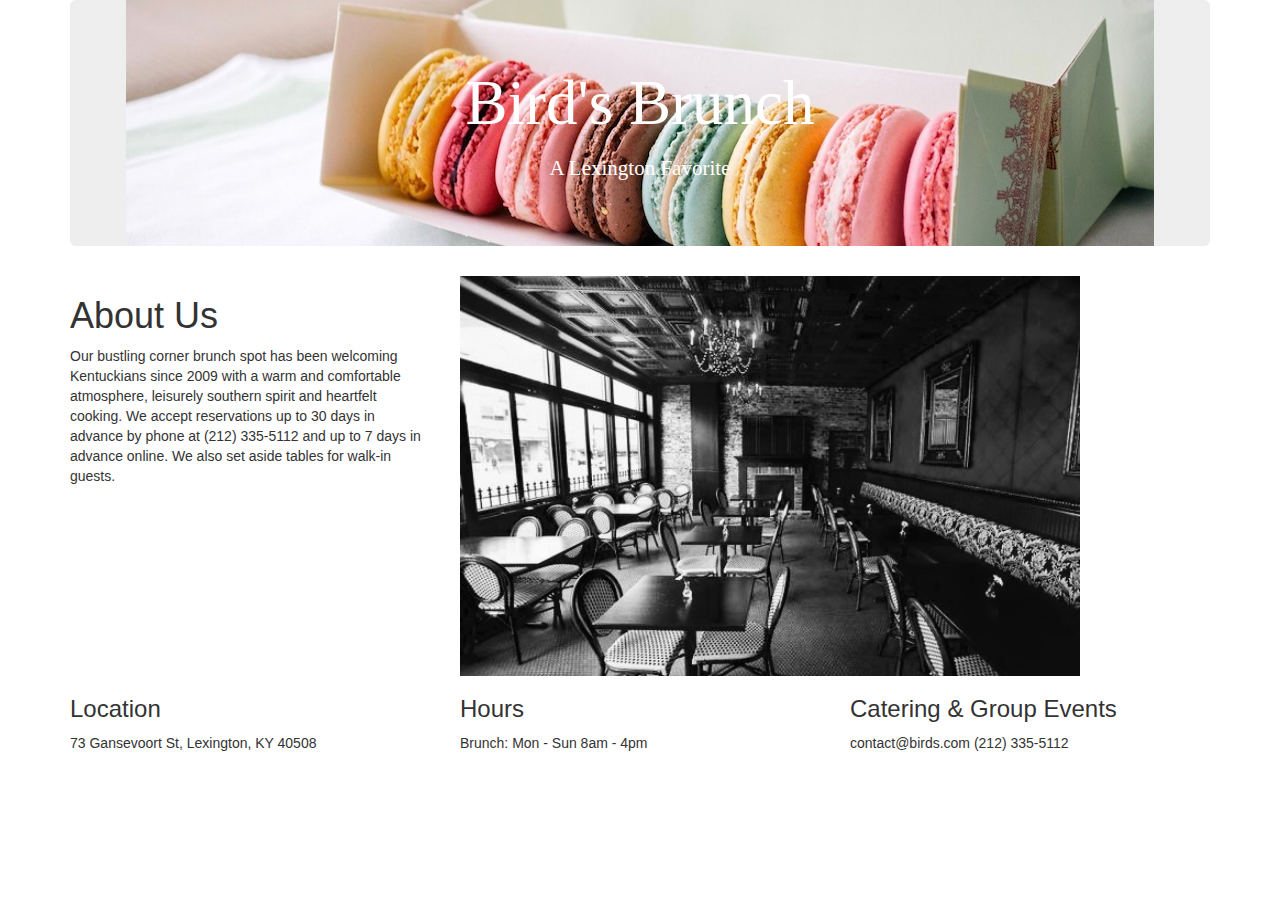
==== index.html @ f9a64cd1 "Initializing the folder" ====
<!DOCTYPE html>
<html>
<head>
 <title>
   Welcome to - Home
 </title>
<style>
.jumbotron{
 background-image: url("images/mac.jpg");
 background-repeat: no-repeat;
 background-position: center;

}
.h1{ color: white}

</style>

 <!-- Get Bootstrap from here: http://getbootstrap.com/getting-started/ -->

 <link rel="stylesheet" href="https://maxcdn.bootstrapcdn.com/bootstrap/3.3.7/css/bootstrap.min.css" integrity="sha384-BVYiiSIFeK1dGmJRAkycuHAHRg32OmUcww7on3RYdg4Va+PmSTsz/K68vbdEjh4u" crossorigin="anonymous">
 <link href="https://fonts.googleapis.com/css?family=Amatic+SC|Open+Sans+Condensed:300" rel="stylesheet">
</head>
<body>
 <div class="container">
   <div class="jumbotron text-center">
     <p>
       <h1>
         <font face="playfairdisplay" color="white">Bird's Brunch</font>
       </h1>
       </p>
       <p>
         <font face="playfairdisplay" color="white">A Lexington Favorite</font>
       </p>
   </div>
 </div>

</body>
<body>

  <div class="container">
    <div class="row">
      <div class="col-sm-4">
        <h1>About Us</h1>
        Our bustling corner brunch spot has been welcoming Kentuckians since 2009 with a warm and comfortable atmosphere, leisurely southern spirit and heartfelt cooking. We accept reservations up to 30 days in advance by phone at (212) 335-5112 and up to 7 days in advance online. We also set aside tables for walk-in guests.      </div>
      <div class="col-sm-4">
        <img src="images/blackandwhite.jpg" width="620px", height="400px"/>
      </div>
    </div>
  </div>

  <div class="container">
    <div class="row">
      <div class="col-sm-4">
        <h3>Location</h3>
        73 Gansevoort St, Lexington, KY 40508
      </div>
      <div class="col-sm-4">
        <h3>Hours</h3>
        Brunch:
        Mon - Sun 8am - 4pm
      </div>
      <div class="col-sm-4">
        <h3>Catering & Group Events</h3>
        contact@birds.com
        (212) 335-5112
      </div>
    </div>
  </div>

</body>

</html>
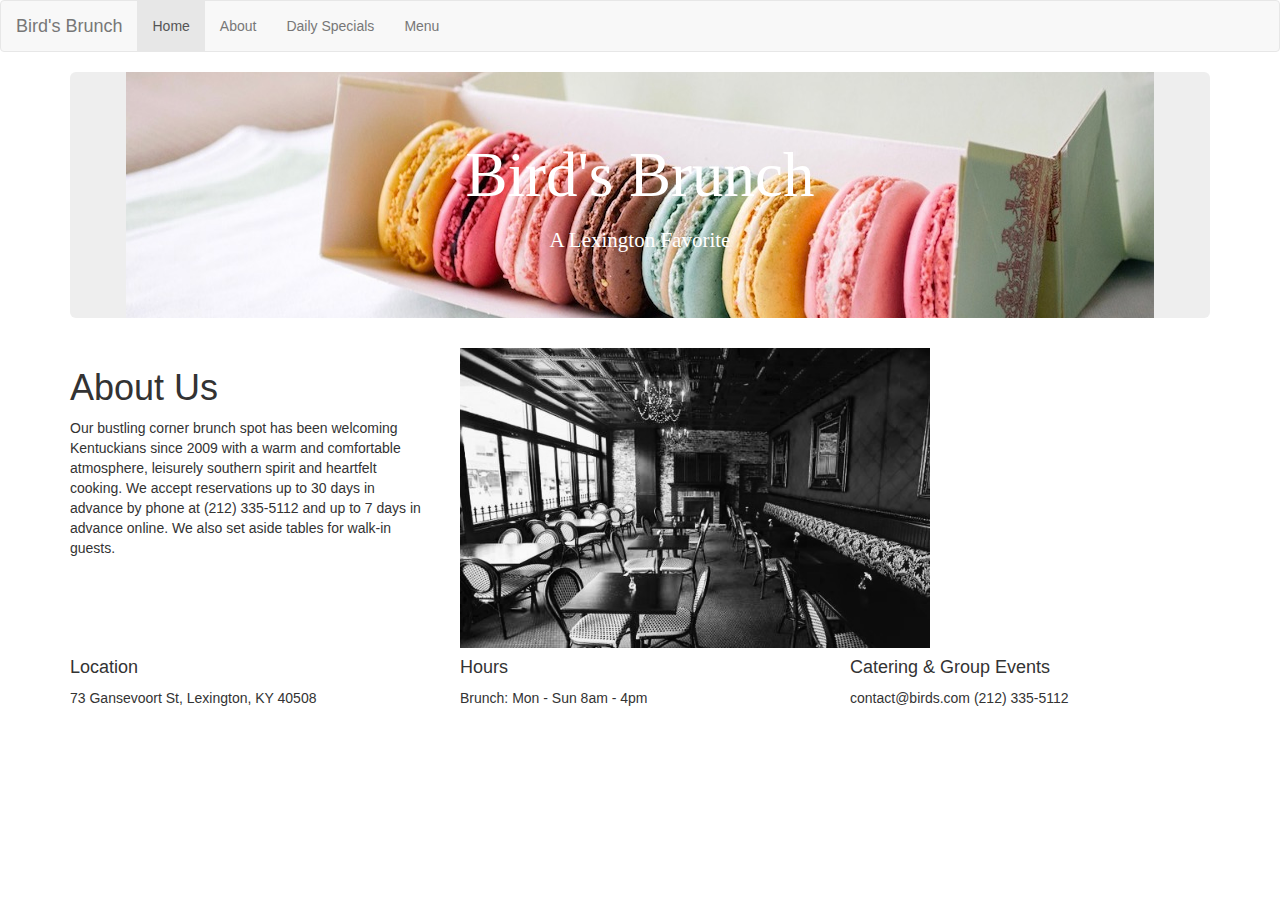
==== commit 22459fa0: "today" ====
--- a/index.html
+++ b/index.html
@@ -14,6 +14,21 @@
 .h1{ color: white}
 
 </style>
+<body>
+  <nav class="navbar navbar-default">
+  <div class="container-fluid">
+    <div class="navbar-header">
+      <a class="navbar-brand" href="#">Bird's Brunch</a>
+    </div>
+    <ul class="nav navbar-nav">
+      <li class="active"><a href="#">Home</a></li>
+      <li><a href="#">About</a></li>
+      <li><a href="#">Daily Specials</a></li>
+      <li><a href="#">Menu</a></li>
+    </ul>
+  </div>
+</nav>
+</body>
 
  <!-- Get Bootstrap from here: http://getbootstrap.com/getting-started/ -->
 
@@ -43,7 +58,7 @@
         <h1>About Us</h1>
         Our bustling corner brunch spot has been welcoming Kentuckians since 2009 with a warm and comfortable atmosphere, leisurely southern spirit and heartfelt cooking. We accept reservations up to 30 days in advance by phone at (212) 335-5112 and up to 7 days in advance online. We also set aside tables for walk-in guests.      </div>
       <div class="col-sm-4">
-        <img src="images/blackandwhite.jpg" width="620px", height="400px"/>
+        <img src="images/blackandwhite.jpg" width="470px", height="300px"/>
       </div>
     </div>
   </div>
@@ -51,17 +66,18 @@
   <div class="container">
     <div class="row">
       <div class="col-sm-4">
-        <h3>Location</h3>
+        <h4>Location</h4>
         73 Gansevoort St, Lexington, KY 40508
       </div>
       <div class="col-sm-4">
-        <h3>Hours</h3>
+        <h4>Hours</h4>
         Brunch:
         Mon - Sun 8am - 4pm
       </div>
       <div class="col-sm-4">
-        <h3>Catering & Group Events</h3>
+        <h4>Catering & Group Events</h4>
         contact@birds.com
+
         (212) 335-5112
       </div>
     </div>
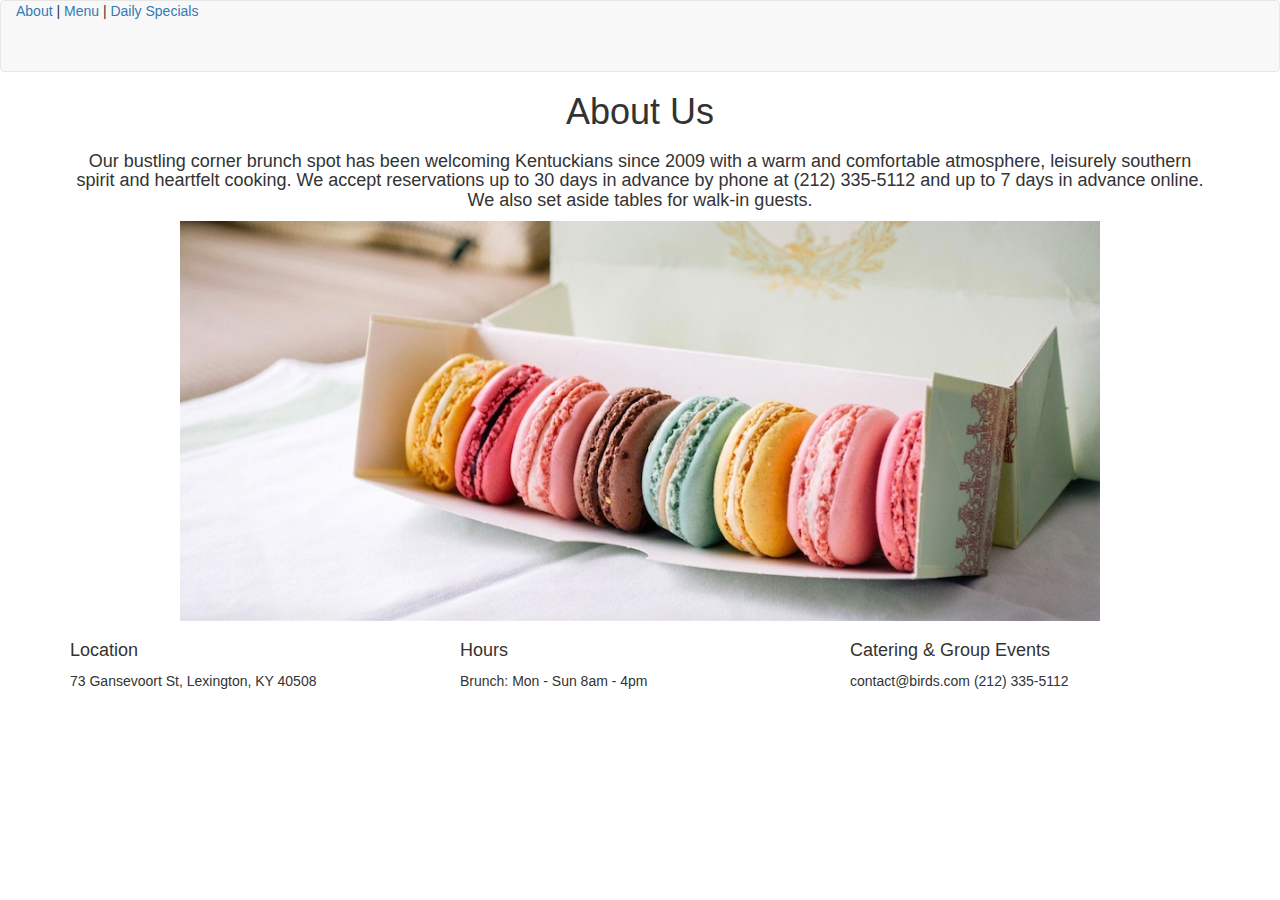
==== commit a2ea5a88: "y" ====
--- a/index.html
+++ b/index.html
@@ -2,31 +2,15 @@
 <html>
 <head>
  <title>
-   Welcome to - Home
+   About Bird's Brunch
  </title>
-<style>
-.jumbotron{
- background-image: url("images/mac.jpg");
- background-repeat: no-repeat;
- background-position: center;
-
-}
-.h1{ color: white}
-
-</style>
 <body>
   <nav class="navbar navbar-default">
   <div class="container-fluid">
     <div class="navbar-header">
-      <a class="navbar-brand" href="#">Bird's Brunch</a>
+      <div id="nav"><a href="index.html">About</a> | <a href="menu.html">Menu</a> | <a href="special.html">Daily Specials</a> </div>
+      <a class="navbar-brand" href="#"></a>
     </div>
-    <ul class="nav navbar-nav">
-      <li class="active"><a href="#">Home</a></li>
-      <li><a href="#">About</a></li>
-      <li><a href="#">Daily Specials</a></li>
-      <li><a href="#">Menu</a></li>
-    </ul>
-  </div>
 </nav>
 </body>
 
@@ -36,33 +20,43 @@
  <link href="https://fonts.googleapis.com/css?family=Amatic+SC|Open+Sans+Condensed:300" rel="stylesheet">
 </head>
 <body>
- <div class="container">
-   <div class="jumbotron text-center">
-     <p>
-       <h1>
-         <font face="playfairdisplay" color="white">Bird's Brunch</font>
-       </h1>
-       </p>
-       <p>
-         <font face="playfairdisplay" color="white">A Lexington Favorite</font>
-       </p>
+  <center>
+  <p>
+    <h1>About Us</h1>
+    </p>
+    <center>
+      <div class="container">
+        <div class="row">
+          <div class="col-sm-12">
+          <p>
+            <h4>
+          <font>Our bustling corner brunch spot has been welcoming Kentuckians since 2009 with a warm and comfortable atmosphere, leisurely southern spirit and heartfelt cooking. We accept reservations up to 30 days in advance by phone at (212) 335-5112 and up to 7 days in advance online. We also set aside tables for walk-in guests.</font>     </div>
+</h4>
+</p3>
+        </div>
+      </div>
+    </center>
+  </center>
+     <div class="container">
+     <center>
+       <img src="images/mac.jpg" width="920px", height="400px"/>
+  </center>
+     </div>
    </div>
+<div>
+  <p>
+
+  </p>
  </div>
 
 </body>
 <body>
 
-  <div class="container">
-    <div class="row">
-      <div class="col-sm-4">
-        <h1>About Us</h1>
-        Our bustling corner brunch spot has been welcoming Kentuckians since 2009 with a warm and comfortable atmosphere, leisurely southern spirit and heartfelt cooking. We accept reservations up to 30 days in advance by phone at (212) 335-5112 and up to 7 days in advance online. We also set aside tables for walk-in guests.      </div>
-      <div class="col-sm-4">
-        <img src="images/blackandwhite.jpg" width="470px", height="300px"/>
-      </div>
-    </div>
-  </div>
+<div>
+  <p>
 
+  </p>
+ </div>
   <div class="container">
     <div class="row">
       <div class="col-sm-4">
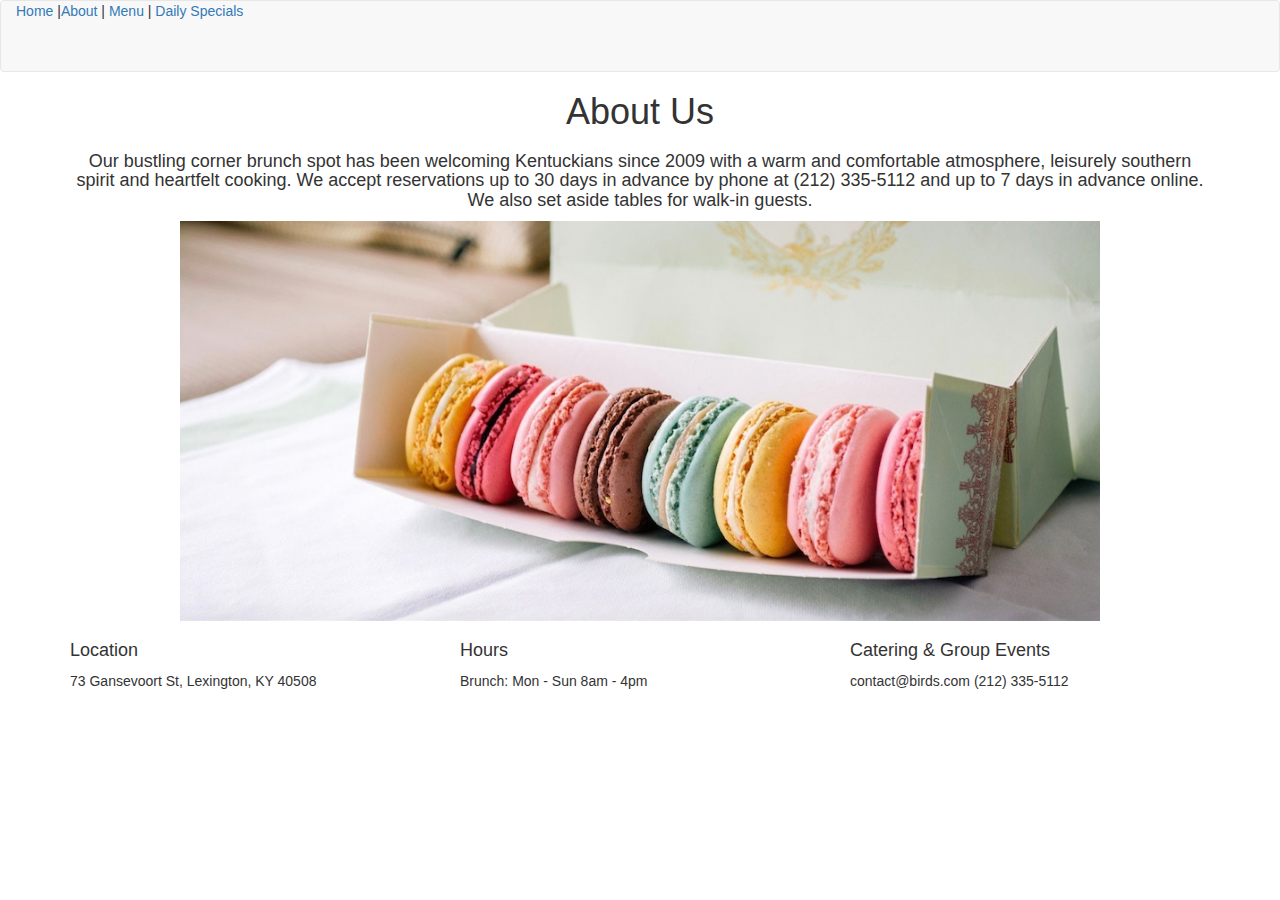
==== commit e43b0f24: "yes" ====
--- a/index.html
+++ b/index.html
@@ -8,7 +8,7 @@
   <nav class="navbar navbar-default">
   <div class="container-fluid">
     <div class="navbar-header">
-      <div id="nav"><a href="index.html">About</a> | <a href="menu.html">Menu</a> | <a href="special.html">Daily Specials</a> </div>
+      <div id="nav"><a href="home.html">Home</a> |<a href="index.html">About</a> | <a href="menu.html">Menu</a> | <a href="special.html">Daily Specials</a> </div>
       <a class="navbar-brand" href="#"></a>
     </div>
 </nav>
